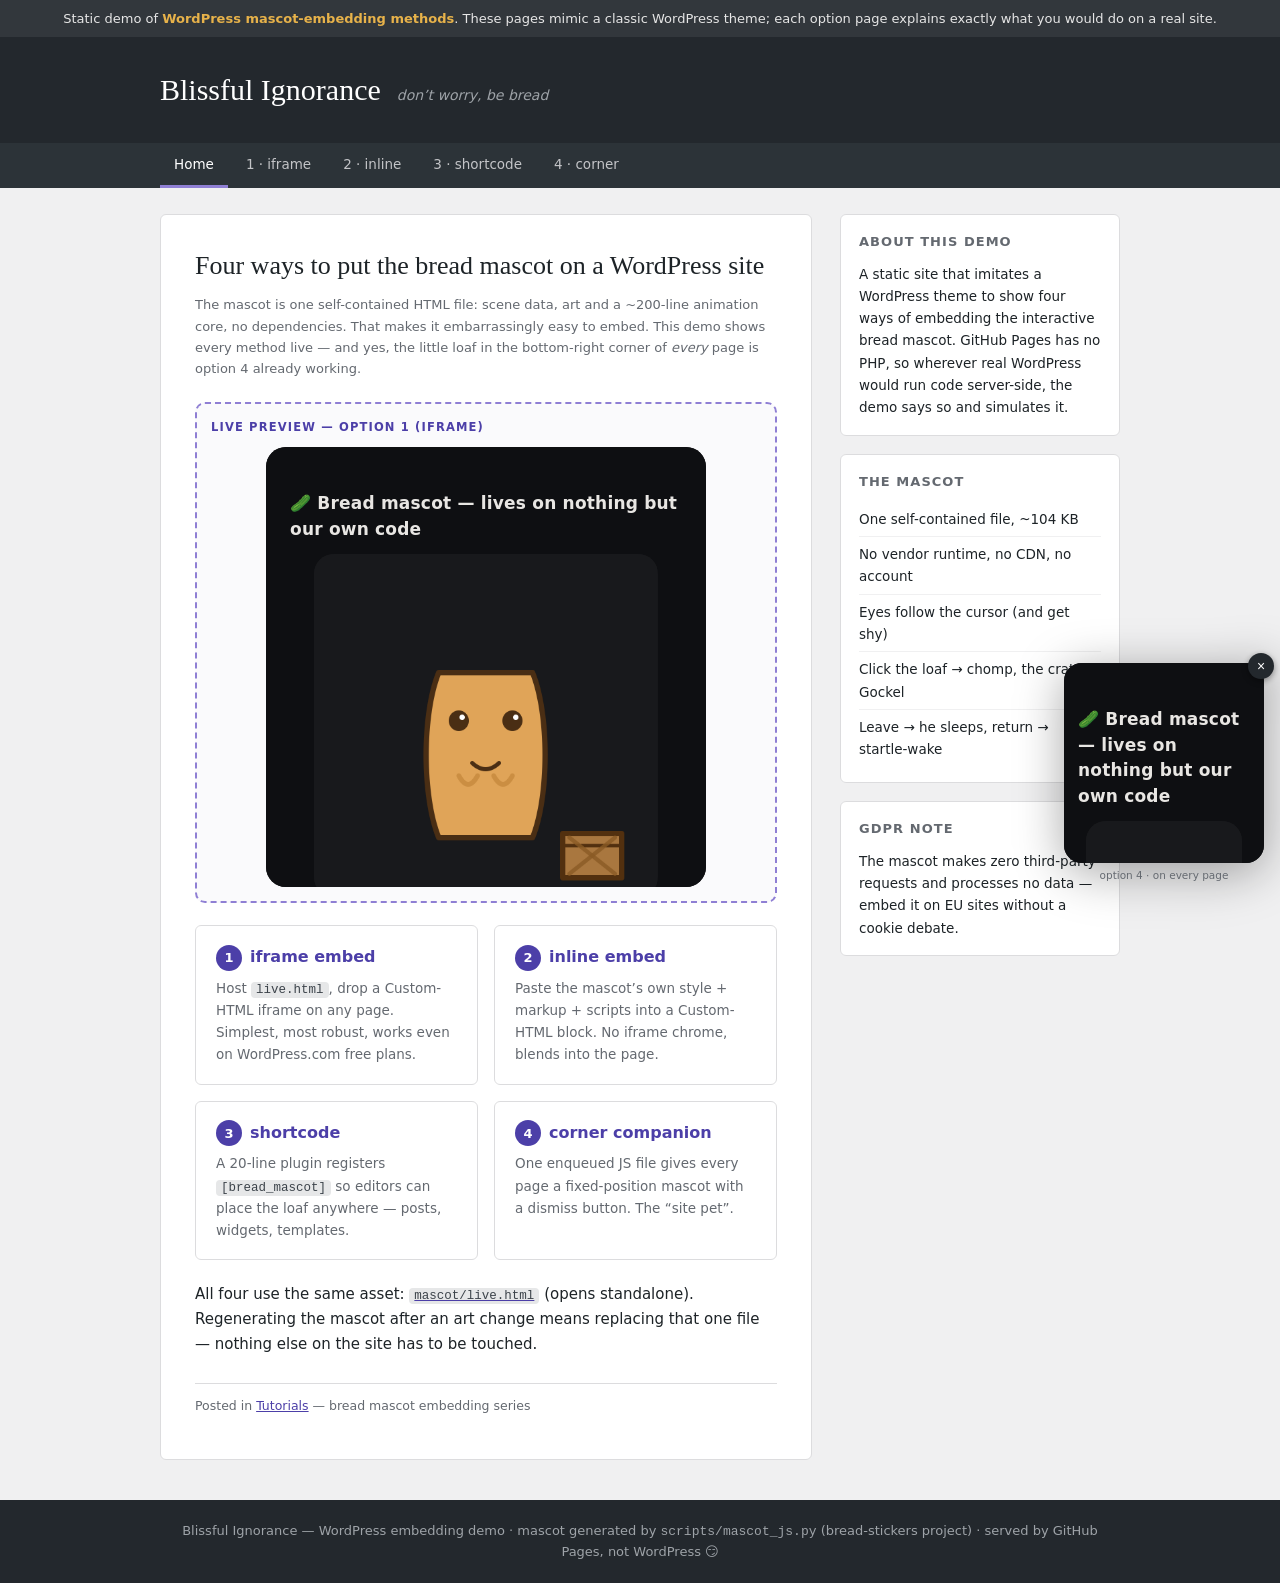
==== index.html @ 55a198b6 "Blissful Ignorance: WordPress mascot-embedding demo (options 1-4) Static site mimicking a classic Wo" ====
<!doctype html>
<html lang="en">
<head>
<meta charset="utf-8">
<meta name="viewport" content="width=device-width,initial-scale=1">
<title>WordPress mascot embedding demo &middot; Blissful Ignorance</title>
<link rel="stylesheet" href="assets/wp.css">
</head>
<body>
<div class="demo-note">Static demo of <strong>WordPress mascot-embedding methods</strong>. These pages mimic a classic WordPress theme; each option page explains exactly what you would do on a real site.</div>
<header class="site-head"><div class="wrap">
  <h1 class="site-title"><a href="index.html">Blissful Ignorance</a></h1>
  <p class="site-tag">don&rsquo;t worry, be bread</p>
</div></header>
<nav class="site-nav"><div class="wrap"><a href="index.html" class="active">Home</a><a href="option-1-iframe.html">1 &middot; iframe</a><a href="option-2-inline.html">2 &middot; inline</a><a href="option-3-shortcode.html">3 &middot; shortcode</a><a href="option-4-corner.html">4 &middot; corner</a></div></nav>
<div class="wrap cols">
<main>
<article>
<h2>Four ways to put the bread mascot on a WordPress site</h2>
<p class="kicker">The mascot is one self-contained HTML file: scene data,
art and a ~200-line animation core, no dependencies. That makes it
embarrassingly easy to embed. This demo shows every method live &mdash;
and yes, the little loaf in the bottom-right corner of <em>every</em>
page is option&nbsp;4 already working.</p>

<div class="demo-frame">
  <p class="label">Live preview &mdash; option 1 (iframe)</p>
  <iframe class="mascot" src="mascot/live.html" title="bread mascot"
          loading="lazy"></iframe>
</div>

<div class="cards">
  <div class="card"><h3><span class="num">1</span><a href="option-1-iframe.html">iframe embed</a></h3><p>Host <code>live.html</code>, drop a Custom-HTML iframe on any page. Simplest, most robust, works even on WordPress.com free plans.</p></div>
  <div class="card"><h3><span class="num">2</span><a href="option-2-inline.html">inline embed</a></h3><p>Paste the mascot&rsquo;s own style + markup + scripts into a Custom-HTML block. No iframe chrome, blends into the page.</p></div>
  <div class="card"><h3><span class="num">3</span><a href="option-3-shortcode.html">shortcode</a></h3><p>A 20-line plugin registers <code>[bread_mascot]</code> so editors can place the loaf anywhere &mdash; posts, widgets, templates.</p></div>
  <div class="card"><h3><span class="num">4</span><a href="option-4-corner.html">corner companion</a></h3><p>One enqueued JS file gives every page a fixed-position mascot with a dismiss button. The &ldquo;site pet&rdquo;.</p></div>
</div>

<p>All four use the same asset: <a href="mascot/live.html"><code>mascot/live.html</code></a> (opens standalone). Regenerating the mascot
after an art change means replacing that one file &mdash; nothing else
on the site has to be touched.</p>
<p class="meta">Posted in <a href="#">Tutorials</a> &mdash; bread mascot embedding series</p></main>
<aside>
  <div class="widget"><h2>About this demo</h2>
    <p style="margin:0">A static site that imitates a WordPress theme to
    show four ways of embedding the interactive bread mascot. GitHub Pages
    has no PHP, so wherever real WordPress would run code server-side, the
    demo says so and simulates it.</p></div>
  <div class="widget"><h2>The mascot</h2>
    <ul>
      <li>One self-contained file, ~104&nbsp;KB</li>
      <li>No vendor runtime, no CDN, no account</li>
      <li>Eyes follow the cursor (and get shy)</li>
      <li>Click the loaf &rarr; chomp, the crate &rarr; Gockel</li>
      <li>Leave &rarr; he sleeps, return &rarr; startle-wake</li>
    </ul></div>
  <div class="widget"><h2>GDPR note</h2>
    <p style="margin:0">The mascot makes zero third-party requests and
    processes no data &mdash; embed it on EU sites without a cookie
    debate.</p></div>
</aside>
</div>
<footer class="site-foot"><div class="wrap">Blissful Ignorance &mdash;
  WordPress embedding demo &middot; mascot generated by
  <code>scripts/mascot_js.py</code> (bread-stickers project) &middot;
  served by GitHub Pages, not WordPress &#128527;</div></footer>
<script src="assets/corner-mascot.js" defer></script>
</body></html>
---- assets/wp.css ----
/* Blissful Ignorance — static demo of a classic WordPress theme.
   The look is deliberately "default theme-ish" so every snippet on the
   option pages reads like it would in a real wp-admin preview. */
:root{
  --ink:#1d2327; --soft:#646970; --line:#dcdcde; --bg:#f0f0f1;
  --card:#fff; --accent:#8f7fd4; --accent-d:#4c3fa8; --code:#16181d;
}
*{box-sizing:border-box}
body{margin:0;background:var(--bg);color:var(--ink);
  font:15px/1.65 -apple-system,system-ui,"Segoe UI",Roboto,sans-serif}
a{color:var(--accent-d)}
.wrap{max-width:1000px;margin:0 auto;padding:0 20px}

.demo-note{background:#32373c;color:#e6e6e6;font-size:13px;
  padding:8px 20px;text-align:center}
.demo-note strong{color:#e7b24a}

.site-head{background:#23282d;color:#fff;padding:28px 0}
.site-head .wrap{display:flex;align-items:baseline;gap:16px;flex-wrap:wrap}
.site-title{font-family:Georgia,"Times New Roman",serif;font-size:30px;
  margin:0;font-weight:400}
.site-title a{color:#fff;text-decoration:none}
.site-tag{margin:0;color:#9ea3a8;font-style:italic;font-size:14px}

.site-nav{background:#2c3338;position:sticky;top:0;z-index:50}
.site-nav .wrap{display:flex;gap:4px;flex-wrap:wrap}
.site-nav a{color:#c3c4c7;padding:10px 14px;text-decoration:none;
  font-size:13.5px;border-bottom:3px solid transparent}
.site-nav a:hover{color:#fff;background:#3c434a}
.site-nav a.active{color:#fff;border-bottom-color:var(--accent)}

.cols{display:grid;grid-template-columns:minmax(0,1fr) 280px;gap:28px;
  padding-top:26px;padding-bottom:40px}
@media(max-width:820px){.cols{grid-template-columns:1fr}}

main article{background:var(--card);border:1px solid var(--line);
  border-radius:6px;padding:30px 34px}
main h2{font-family:Georgia,serif;font-weight:400;font-size:26px;
  margin:0 0 6px}
main h3{font-size:17px;margin:28px 0 8px}
.kicker{color:var(--soft);font-size:13px;margin:0 0 22px}
.meta{border-top:1px solid var(--line);margin-top:26px;padding-top:12px;
  color:var(--soft);font-size:12.5px}

pre{background:var(--code);color:#dfe3e8;border-radius:8px;
  padding:14px 16px;font:12.5px/1.55 ui-monospace,Menlo,Consolas,monospace;
  overflow:auto}
code{font:13px ui-monospace,Menlo,Consolas,monospace}
p code,li code{background:#e6e7e8;color:#3c434a;padding:1px 5px;
  border-radius:4px;font-size:12.5px}

ul,ol{padding-left:22px}
li{margin:4px 0}

.verdict{display:flex;gap:10px;flex-wrap:wrap;margin:18px 0 4px}
.pill{border-radius:999px;padding:3px 12px;font-size:12px;font-weight:600}
.pill.good{background:#edfaef;color:#1a7f37;border:1px solid #a5d7b3}
.pill.warn{background:#fff4e5;color:#9a6700;border:1px solid #e8cf9a}

aside .widget{background:var(--card);border:1px solid var(--line);
  border-radius:6px;padding:16px 18px;margin-bottom:18px;font-size:13.5px}
aside h2{font-size:13px;text-transform:uppercase;letter-spacing:.08em;
  color:var(--soft);margin:0 0 10px;font-family:inherit}
aside ul{list-style:none;padding:0;margin:0}
aside li{border-top:1px solid #f0f0f1;padding:6px 0;margin:0}
aside li:first-child{border-top:0}

.cards{display:grid;grid-template-columns:1fr 1fr;gap:16px;margin:22px 0}
@media(max-width:640px){.cards{grid-template-columns:1fr}}
.card{background:var(--card);border:1px solid var(--line);border-radius:6px;
  padding:18px 20px}
.card h3{margin:0 0 6px;font-size:16px}
.card h3 a{text-decoration:none}
.card p{margin:0;color:var(--soft);font-size:13.5px}
.num{display:inline-flex;width:26px;height:26px;border-radius:50%;
  background:var(--accent-d);color:#fff;align-items:center;
  justify-content:center;font-size:13px;margin-right:8px}

.site-foot{background:#23282d;color:#9ea3a8;padding:20px 0;
  font-size:13px;text-align:center}
.site-foot a{color:#c3c4c7}

/* demo-stage helpers */
.demo-frame{border:2px dashed var(--accent);border-radius:10px;
  padding:14px;margin:20px 0;background:#fafafc}
.demo-frame .label{font-size:11.5px;text-transform:uppercase;
  letter-spacing:.1em;color:var(--accent-d);font-weight:700;margin:0 0 10px}
iframe.mascot{display:block;margin:0 auto;border:0;border-radius:20px;
  width:min(440px,100%);aspect-ratio:1;background:#18191c}
.aligncenter{margin-left:auto;margin-right:auto}

/* option 4: site-wide corner companion (injected by corner-mascot.js) */
#bread-corner{position:fixed;right:16px;bottom:16px;z-index:9990;
  width:200px;filter:drop-shadow(0 8px 24px rgba(0,0,0,.35))}
#bread-corner iframe{width:100%;aspect-ratio:1;border:0;border-radius:18px;
  background:#18191c;display:block}
#bread-corner button{position:absolute;top:-10px;right:-10px;width:26px;
  height:26px;border-radius:50%;border:0;background:#23282d;color:#fff;
  font-size:14px;line-height:1;cursor:pointer;box-shadow:0 2px 6px rgba(0,0,0,.4)}
#bread-corner .tip{font-size:10.5px;color:var(--soft);text-align:center;
  margin-top:4px}
@media(max-width:640px){#bread-corner{width:130px;right:10px;bottom:10px}}
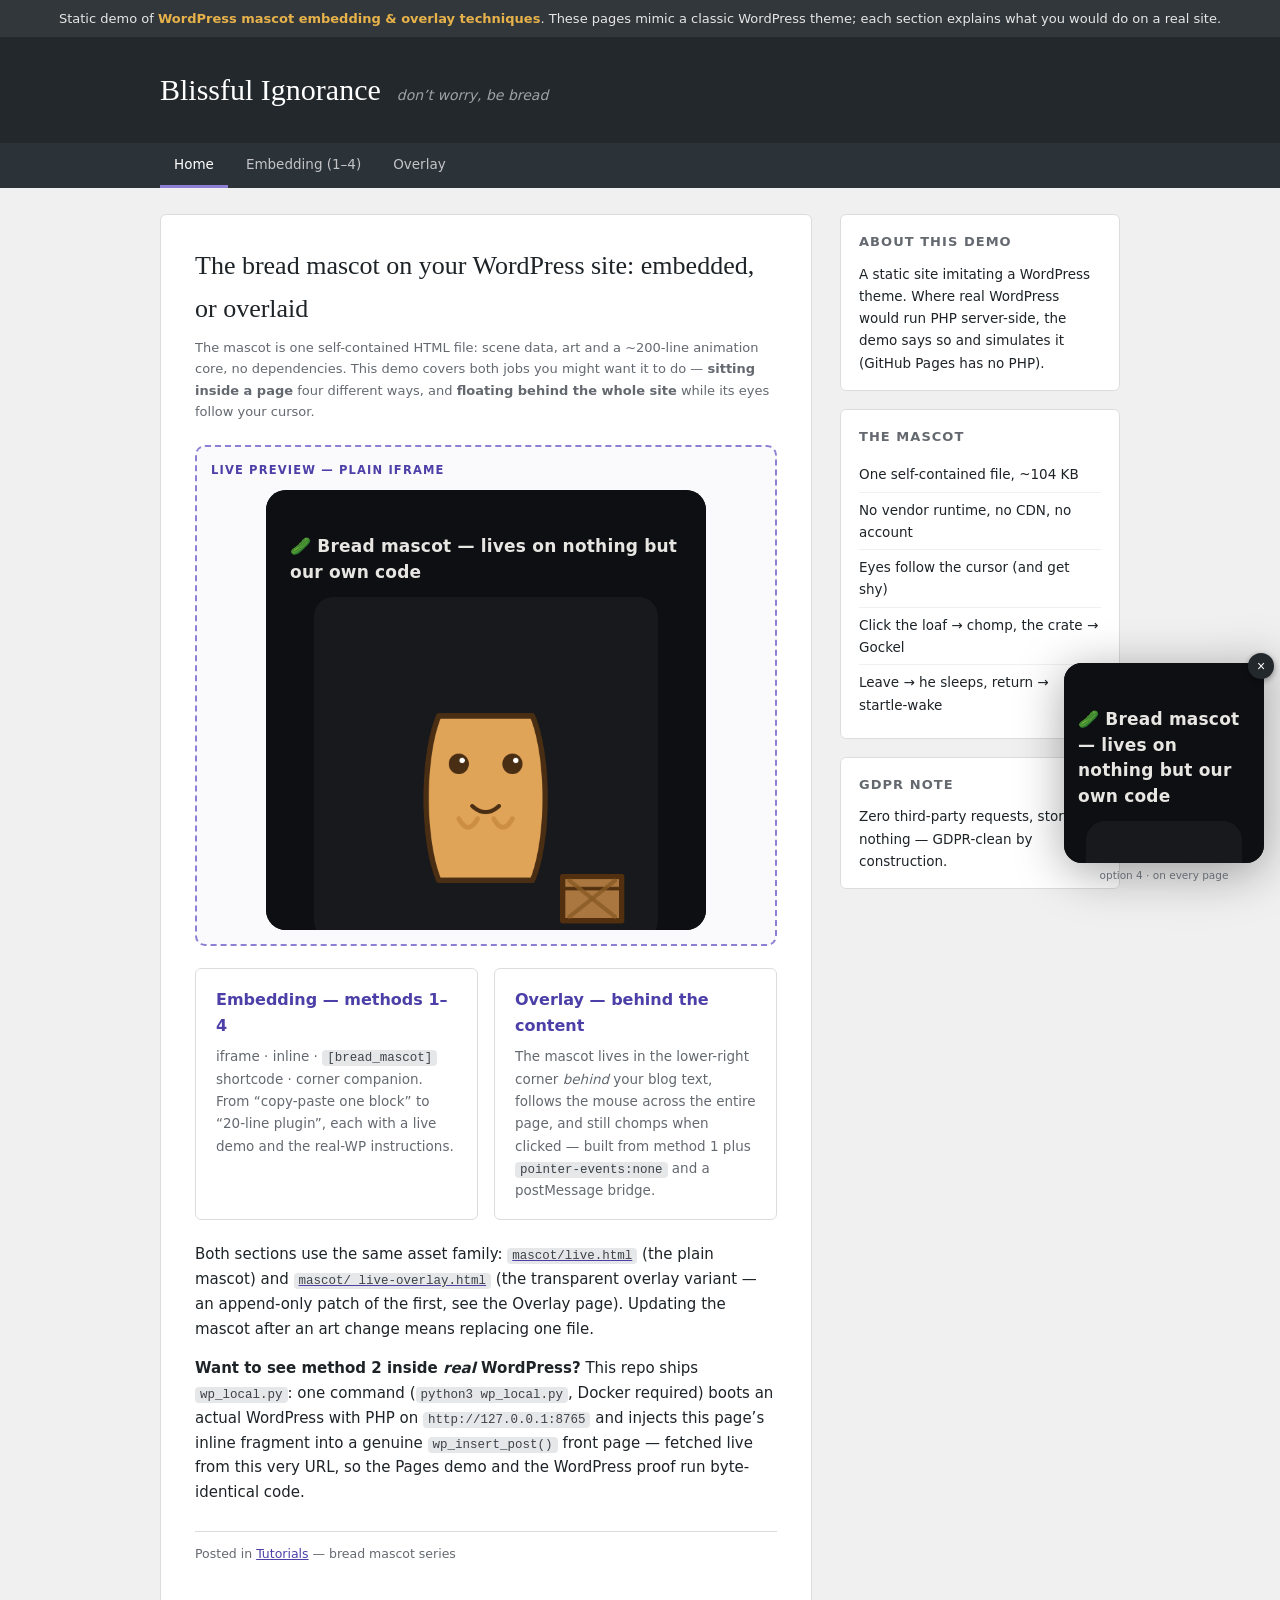
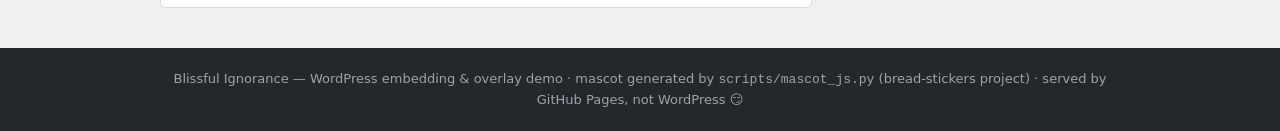
==== commit 74182e1a: "Restructure: Embedding (1-4) merged + new Overlay section - embedding.html: the four methods on one " ====
--- a/index.html
+++ b/index.html
@@ -3,49 +3,70 @@
 <head>
 <meta charset="utf-8">
 <meta name="viewport" content="width=device-width,initial-scale=1">
-<title>WordPress mascot embedding demo &middot; Blissful Ignorance</title>
+<title>WordPress mascot demo &middot; Blissful Ignorance</title>
 <link rel="stylesheet" href="assets/wp.css">
 </head>
-<body>
-<div class="demo-note">Static demo of <strong>WordPress mascot-embedding methods</strong>. These pages mimic a classic WordPress theme; each option page explains exactly what you would do on a real site.</div>
+<body class="">
+<div class="demo-note">Static demo of <strong>WordPress mascot embedding
+&amp; overlay techniques</strong>. These pages mimic a classic WordPress
+theme; each section explains what you would do on a real site.</div>
 <header class="site-head"><div class="wrap">
   <h1 class="site-title"><a href="index.html">Blissful Ignorance</a></h1>
   <p class="site-tag">don&rsquo;t worry, be bread</p>
 </div></header>
-<nav class="site-nav"><div class="wrap"><a href="index.html" class="active">Home</a><a href="option-1-iframe.html">1 &middot; iframe</a><a href="option-2-inline.html">2 &middot; inline</a><a href="option-3-shortcode.html">3 &middot; shortcode</a><a href="option-4-corner.html">4 &middot; corner</a></div></nav>
+<nav class="site-nav"><div class="wrap"><a href="index.html" class="active">Home</a><a href="embedding.html">Embedding (1&ndash;4)</a><a href="overlay.html">Overlay</a></div></nav>
 <div class="wrap cols">
 <main>
 <article>
-<h2>Four ways to put the bread mascot on a WordPress site</h2>
+<h2>The bread mascot on your WordPress site: embedded, or overlaid</h2>
 <p class="kicker">The mascot is one self-contained HTML file: scene data,
-art and a ~200-line animation core, no dependencies. That makes it
-embarrassingly easy to embed. This demo shows every method live &mdash;
-and yes, the little loaf in the bottom-right corner of <em>every</em>
-page is option&nbsp;4 already working.</p>
+art and a ~200-line animation core, no dependencies. This demo covers
+both jobs you might want it to do &mdash; <strong>sitting inside a
+page</strong> four different ways, and <strong>floating behind the whole
+site</strong> while its eyes follow your cursor.</p>
 
 <div class="demo-frame">
-  <p class="label">Live preview &mdash; option 1 (iframe)</p>
+  <p class="label">Live preview &mdash; plain iframe</p>
   <iframe class="mascot" src="mascot/live.html" title="bread mascot"
           loading="lazy"></iframe>
 </div>
 
 <div class="cards">
-  <div class="card"><h3><span class="num">1</span><a href="option-1-iframe.html">iframe embed</a></h3><p>Host <code>live.html</code>, drop a Custom-HTML iframe on any page. Simplest, most robust, works even on WordPress.com free plans.</p></div>
-  <div class="card"><h3><span class="num">2</span><a href="option-2-inline.html">inline embed</a></h3><p>Paste the mascot&rsquo;s own style + markup + scripts into a Custom-HTML block. No iframe chrome, blends into the page.</p></div>
-  <div class="card"><h3><span class="num">3</span><a href="option-3-shortcode.html">shortcode</a></h3><p>A 20-line plugin registers <code>[bread_mascot]</code> so editors can place the loaf anywhere &mdash; posts, widgets, templates.</p></div>
-  <div class="card"><h3><span class="num">4</span><a href="option-4-corner.html">corner companion</a></h3><p>One enqueued JS file gives every page a fixed-position mascot with a dismiss button. The &ldquo;site pet&rdquo;.</p></div>
+  <div class="card"><h3><a href="embedding.html">Embedding &mdash;
+     methods 1&ndash;4</a></h3><p>iframe &middot; inline &middot;
+     <code>[bread_mascot]</code> shortcode &middot; corner companion.
+     From &ldquo;copy-paste one block&rdquo; to &ldquo;20-line
+     plugin&rdquo;, each with a live demo and the real-WP
+     instructions.</p></div>
+  <div class="card"><h3><a href="overlay.html">Overlay &mdash; behind
+     the content</a></h3><p>The mascot lives in the lower-right corner
+     <em>behind</em> your blog text, follows the mouse across the entire
+     page, and still chomps when clicked &mdash; built from method 1
+     plus <code>pointer-events:none</code> and a postMessage
+     bridge.</p></div>
 </div>
 
-<p>All four use the same asset: <a href="mascot/live.html"><code>mascot/live.html</code></a> (opens standalone). Regenerating the mascot
-after an art change means replacing that one file &mdash; nothing else
-on the site has to be touched.</p>
-<p class="meta">Posted in <a href="#">Tutorials</a> &mdash; bread mascot embedding series</p></main>
+<p>Both sections use the same asset family:
+<a href="mascot/live.html"><code>mascot/live.html</code></a> (the plain
+mascot) and <a href="mascot/live-overlay.html"><code>mascot/
+live-overlay.html</code></a> (the transparent overlay variant &mdash; an
+append-only patch of the first, see the Overlay page). Updating the
+mascot after an art change means replacing one file.</p>
+
+<p><strong>Want to see method 2 inside <em>real</em> WordPress?</strong>
+This repo ships <code>wp_local.py</code>: one command
+(<code>python3 wp_local.py</code>, Docker required) boots an actual
+WordPress with PHP on <code>http://127.0.0.1:8765</code> and injects
+this page&rsquo;s inline fragment into a genuine
+<code>wp_insert_post()</code> front page &mdash; fetched live from this
+very URL, so the Pages demo and the WordPress proof run byte-identical
+code.</p>
+<p class="meta">Posted in <a href="#">Tutorials</a> &mdash; bread mascot series</p></main>
 <aside>
   <div class="widget"><h2>About this demo</h2>
-    <p style="margin:0">A static site that imitates a WordPress theme to
-    show four ways of embedding the interactive bread mascot. GitHub Pages
-    has no PHP, so wherever real WordPress would run code server-side, the
-    demo says so and simulates it.</p></div>
+    <p style="margin:0">A static site imitating a WordPress theme. Where
+    real WordPress would run PHP server-side, the demo says so and
+    simulates it (GitHub Pages has no PHP).</p></div>
   <div class="widget"><h2>The mascot</h2>
     <ul>
       <li>One self-contained file, ~104&nbsp;KB</li>
@@ -55,13 +76,12 @@
       <li>Leave &rarr; he sleeps, return &rarr; startle-wake</li>
     </ul></div>
   <div class="widget"><h2>GDPR note</h2>
-    <p style="margin:0">The mascot makes zero third-party requests and
-    processes no data &mdash; embed it on EU sites without a cookie
-    debate.</p></div>
+    <p style="margin:0">Zero third-party requests, stores nothing &mdash;
+    GDPR-clean by construction.</p></div>
 </aside>
 </div>
 <footer class="site-foot"><div class="wrap">Blissful Ignorance &mdash;
-  WordPress embedding demo &middot; mascot generated by
+  WordPress embedding &amp; overlay demo &middot; mascot generated by
   <code>scripts/mascot_js.py</code> (bread-stickers project) &middot;
   served by GitHub Pages, not WordPress &#128527;</div></footer>
 <script src="assets/corner-mascot.js" defer></script>
--- a/assets/wp.css
+++ b/assets/wp.css
@@ -100,3 +100,18 @@
 #bread-corner .tip{font-size:10.5px;color:var(--soft);text-align:center;
   margin-top:4px}
 @media(max-width:640px){#bread-corner{width:130px;right:10px;bottom:10px}}
+
+/* overlay page (section 2): mascot frame BEHIND the content, click-through */
+#overlay-mascot{position:fixed;right:18px;bottom:18px;
+  width:230px;height:230px;border:0;border-radius:22px;
+  background:transparent;pointer-events:none;z-index:0}
+.overlay-page .cols{grid-template-columns:minmax(0,1fr);max-width:860px}
+.overlay-page main article{position:relative;z-index:1;
+  background:rgba(255,255,255,.82);backdrop-filter:blur(1px)}
+.overlay-page aside{display:none}
+.z-toggle{display:inline-flex;gap:8px;align-items:center;cursor:pointer;
+  background:#f6f6f7;border:1px solid var(--line);border-radius:8px;
+  padding:8px 14px;margin:6px 0 18px;font-size:14px}
+.rec{display:inline-block;vertical-align:middle;margin-left:8px;
+  border-radius:999px;padding:2px 10px;font-size:11px;font-weight:700;
+  background:#edfaef;color:#1a7f37;border:1px solid #a5d7b3}
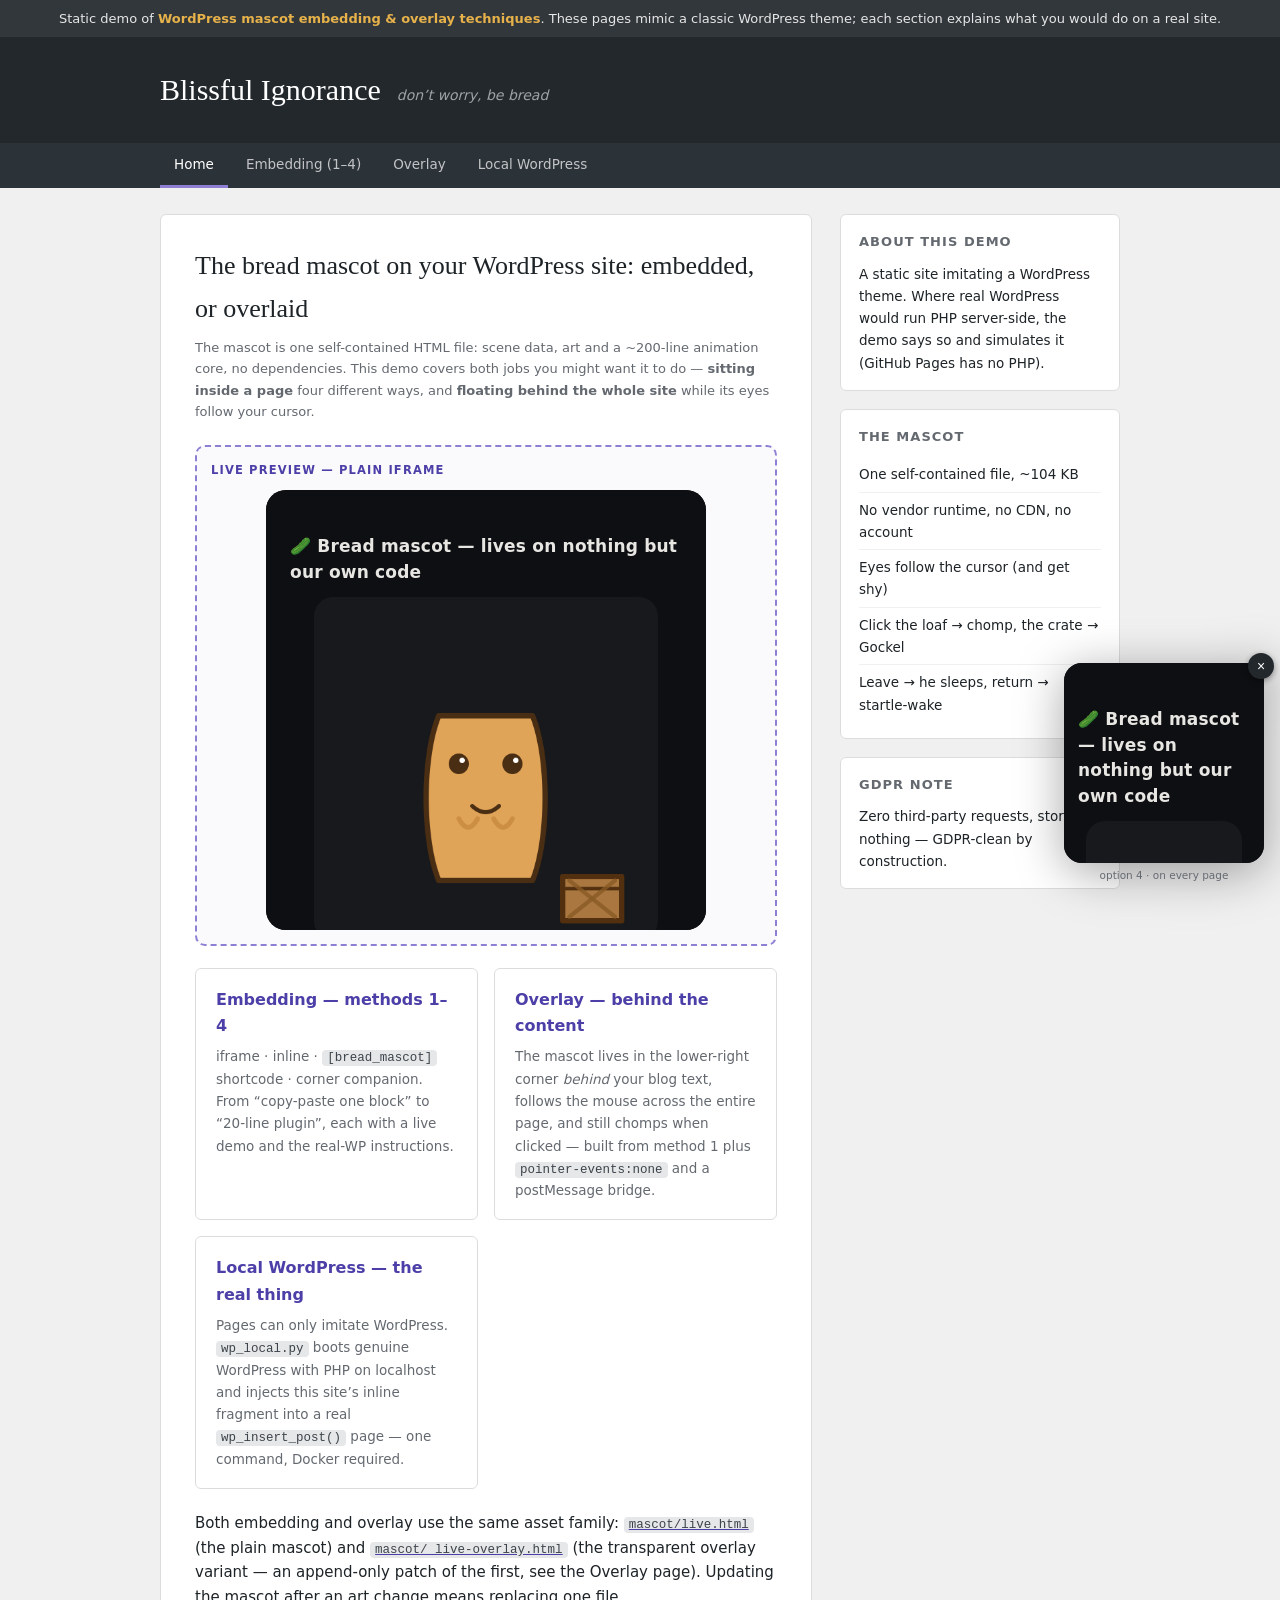
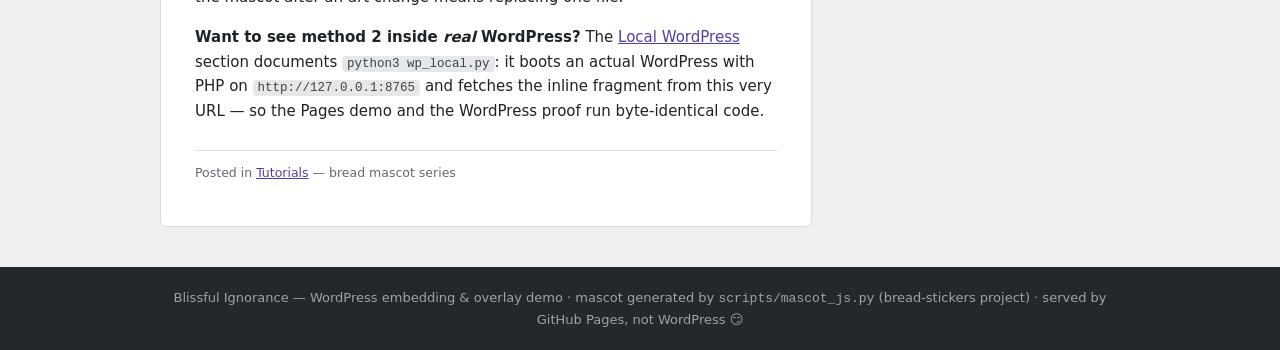
==== commit 68fb73f2: "Overlay: opaque card + tracked round window; new Local WordPress section - the translucent card made" ====
--- a/index.html
+++ b/index.html
@@ -14,7 +14,7 @@
   <h1 class="site-title"><a href="index.html">Blissful Ignorance</a></h1>
   <p class="site-tag">don&rsquo;t worry, be bread</p>
 </div></header>
-<nav class="site-nav"><div class="wrap"><a href="index.html" class="active">Home</a><a href="embedding.html">Embedding (1&ndash;4)</a><a href="overlay.html">Overlay</a></div></nav>
+<nav class="site-nav"><div class="wrap"><a href="index.html" class="active">Home</a><a href="embedding.html">Embedding (1&ndash;4)</a><a href="overlay.html">Overlay</a><a href="local-wp.html">Local WordPress</a></div></nav>
 <div class="wrap cols">
 <main>
 <article>
@@ -44,9 +44,15 @@
      page, and still chomps when clicked &mdash; built from method 1
      plus <code>pointer-events:none</code> and a postMessage
      bridge.</p></div>
+  <div class="card"><h3><a href="local-wp.html">Local WordPress
+     &mdash; the real thing</a></h3><p>Pages can only imitate WordPress.
+     <code>wp_local.py</code> boots genuine WordPress with PHP on
+     localhost and injects this site&rsquo;s inline fragment into a real
+     <code>wp_insert_post()</code> page &mdash; one command, Docker
+     required.</p></div>
 </div>
 
-<p>Both sections use the same asset family:
+<p>Both embedding and overlay use the same asset family:
 <a href="mascot/live.html"><code>mascot/live.html</code></a> (the plain
 mascot) and <a href="mascot/live-overlay.html"><code>mascot/
 live-overlay.html</code></a> (the transparent overlay variant &mdash; an
@@ -54,13 +60,11 @@
 mascot after an art change means replacing one file.</p>
 
 <p><strong>Want to see method 2 inside <em>real</em> WordPress?</strong>
-This repo ships <code>wp_local.py</code>: one command
-(<code>python3 wp_local.py</code>, Docker required) boots an actual
-WordPress with PHP on <code>http://127.0.0.1:8765</code> and injects
-this page&rsquo;s inline fragment into a genuine
-<code>wp_insert_post()</code> front page &mdash; fetched live from this
-very URL, so the Pages demo and the WordPress proof run byte-identical
-code.</p>
+The <a href="local-wp.html">Local WordPress</a> section documents
+<code>python3 wp_local.py</code>: it boots an actual WordPress with PHP
+on <code>http://127.0.0.1:8765</code> and fetches the inline fragment
+from this very URL &mdash; so the Pages demo and the WordPress proof run
+byte-identical code.</p>
 <p class="meta">Posted in <a href="#">Tutorials</a> &mdash; bread mascot series</p></main>
 <aside>
   <div class="widget"><h2>About this demo</h2>
--- a/assets/wp.css
+++ b/assets/wp.css
@@ -106,8 +106,15 @@
   width:230px;height:230px;border:0;border-radius:22px;
   background:transparent;pointer-events:none;z-index:0}
 .overlay-page .cols{grid-template-columns:minmax(0,1fr);max-width:860px}
-.overlay-page main article{position:relative;z-index:1;
-  background:rgba(255,255,255,.82);backdrop-filter:blur(1px)}
+/* opaque card like a real theme, with a soft round WINDOW punched around
+   the corner mascot (--hx/--hy are tracked by the overlay glue script),
+   so he reads as "behind the page", not "stuck behind fog" */
+.overlay-page main article{position:relative;z-index:1;background:#fff;
+  --hx:-500px;--hy:-500px;
+  -webkit-mask:radial-gradient(175px 175px at var(--hx) var(--hy),
+      transparent 58%, #000 100%);
+  mask:radial-gradient(175px 175px at var(--hx) var(--hy),
+      transparent 58%, #000 100%)}
 .overlay-page aside{display:none}
 .z-toggle{display:inline-flex;gap:8px;align-items:center;cursor:pointer;
   background:#f6f6f7;border:1px solid var(--line);border-radius:8px;
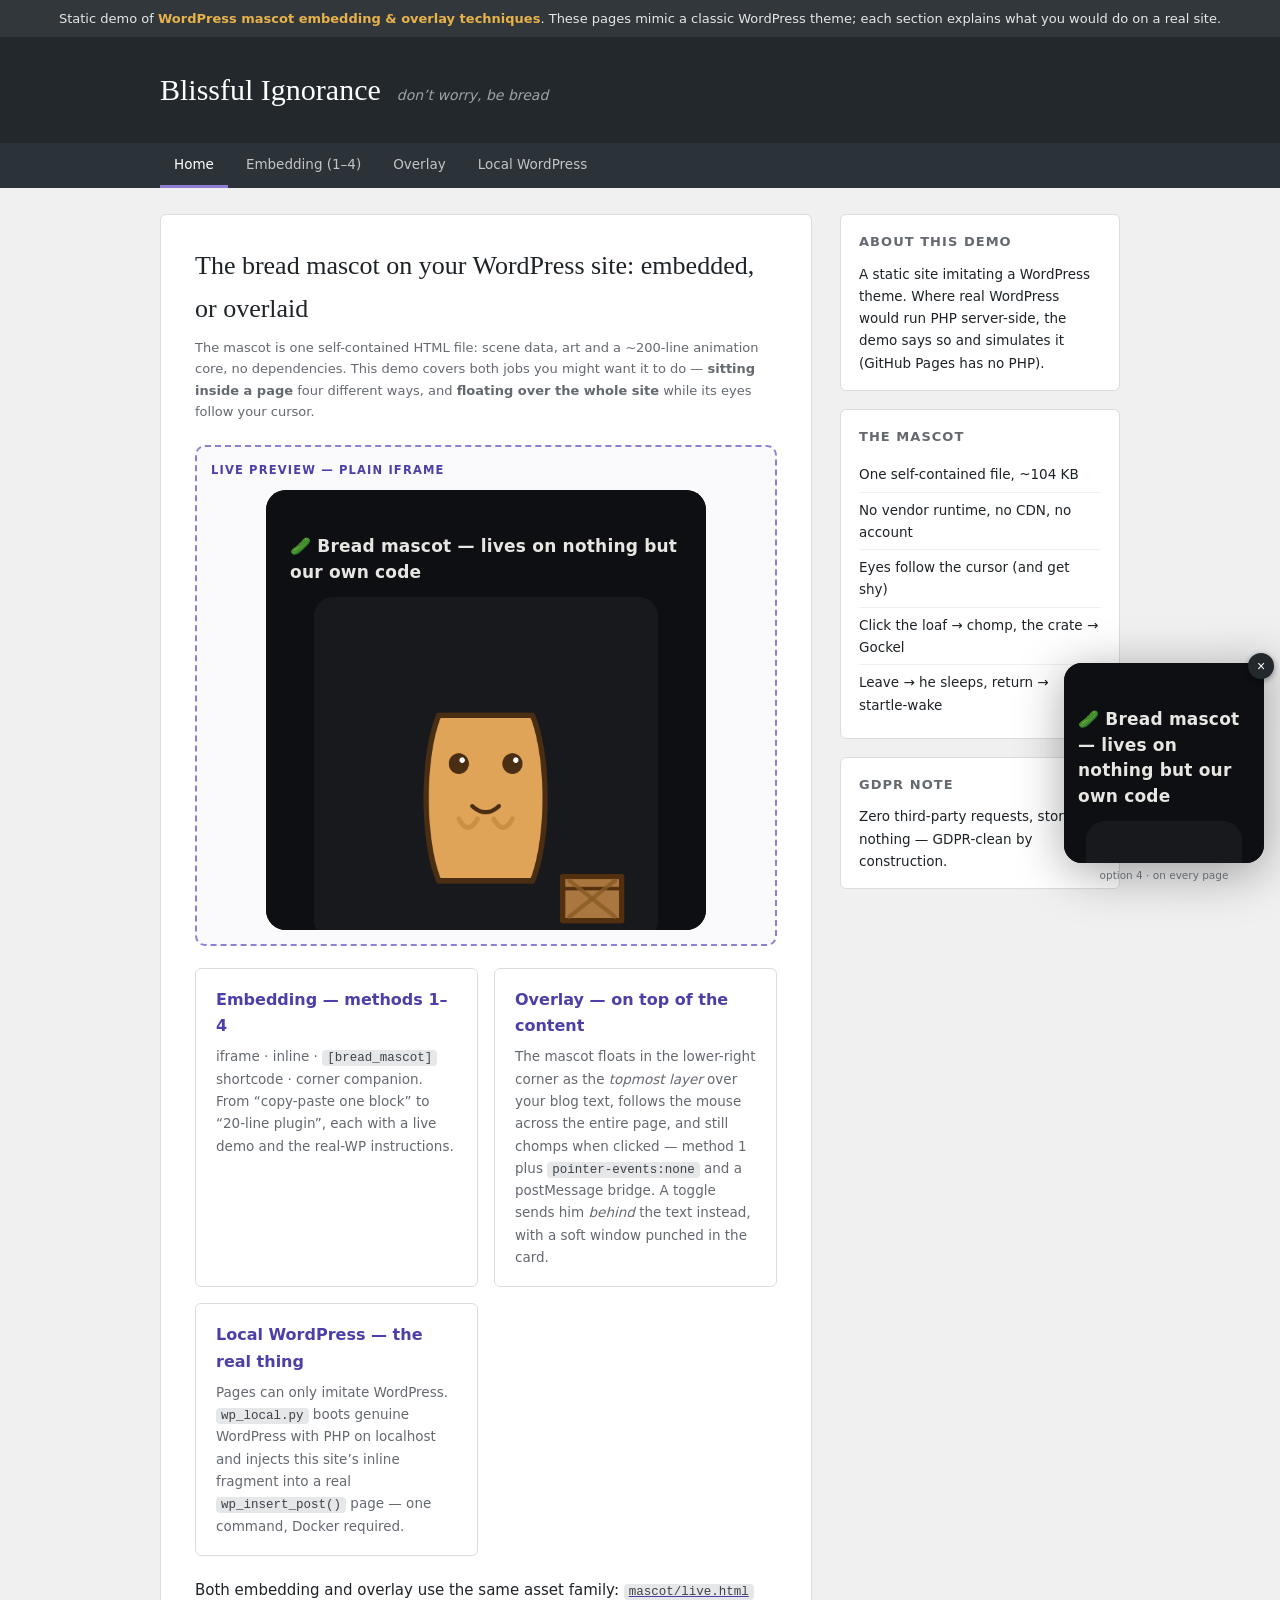
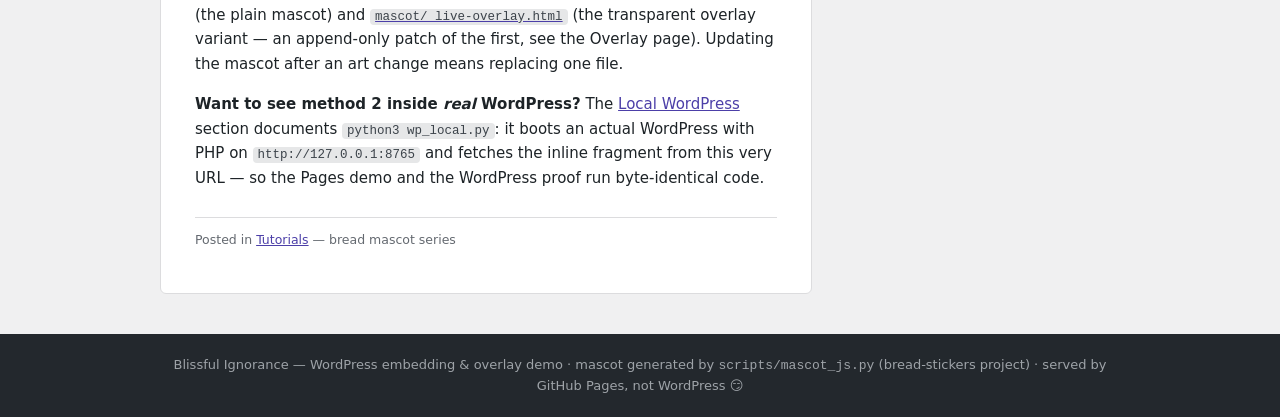
==== commit 64656f76: "Overlay: topmost layer becomes the default (owner directive revision) - mascot now floats OVER the p" ====
--- a/index.html
+++ b/index.html
@@ -22,7 +22,7 @@
 <p class="kicker">The mascot is one self-contained HTML file: scene data,
 art and a ~200-line animation core, no dependencies. This demo covers
 both jobs you might want it to do &mdash; <strong>sitting inside a
-page</strong> four different ways, and <strong>floating behind the whole
+page</strong> four different ways, and <strong>floating over the whole
 site</strong> while its eyes follow your cursor.</p>
 
 <div class="demo-frame">
@@ -38,12 +38,13 @@
      From &ldquo;copy-paste one block&rdquo; to &ldquo;20-line
      plugin&rdquo;, each with a live demo and the real-WP
      instructions.</p></div>
-  <div class="card"><h3><a href="overlay.html">Overlay &mdash; behind
-     the content</a></h3><p>The mascot lives in the lower-right corner
-     <em>behind</em> your blog text, follows the mouse across the entire
-     page, and still chomps when clicked &mdash; built from method 1
-     plus <code>pointer-events:none</code> and a postMessage
-     bridge.</p></div>
+  <div class="card"><h3><a href="overlay.html">Overlay &mdash; on top
+     of the content</a></h3><p>The mascot floats in the lower-right
+     corner as the <em>topmost layer</em> over your blog text, follows
+     the mouse across the entire page, and still chomps when clicked
+     &mdash; method 1 plus <code>pointer-events:none</code> and a
+     postMessage bridge. A toggle sends him <em>behind</em> the text
+     instead, with a soft window punched in the card.</p></div>
   <div class="card"><h3><a href="local-wp.html">Local WordPress
      &mdash; the real thing</a></h3><p>Pages can only imitate WordPress.
      <code>wp_local.py</code> boots genuine WordPress with PHP on
--- a/assets/wp.css
+++ b/assets/wp.css
@@ -101,15 +101,16 @@
   margin-top:4px}
 @media(max-width:640px){#bread-corner{width:130px;right:10px;bottom:10px}}
 
-/* overlay page (section 2): mascot frame BEHIND the content, click-through */
+/* overlay page (section 2): mascot frame as the TOPMOST layer,
+   click-through; the .windowed card variant is the opt-in "behind" mode */
 #overlay-mascot{position:fixed;right:18px;bottom:18px;
   width:230px;height:230px;border:0;border-radius:22px;
-  background:transparent;pointer-events:none;z-index:0}
+  background:transparent;pointer-events:none;z-index:60}
 .overlay-page .cols{grid-template-columns:minmax(0,1fr);max-width:860px}
-/* opaque card like a real theme, with a soft round WINDOW punched around
-   the corner mascot (--hx/--hy are tracked by the overlay glue script),
-   so he reads as "behind the page", not "stuck behind fog" */
-.overlay-page main article{position:relative;z-index:1;background:#fff;
+.overlay-page main article{position:relative;z-index:1;background:#fff}
+/* opaque card with a soft round WINDOW punched around the corner mascot
+   (--hx/--hy tracked by the overlay glue script) - only in behind-mode */
+.overlay-page main article.windowed{z-index:1;
   --hx:-500px;--hy:-500px;
   -webkit-mask:radial-gradient(175px 175px at var(--hx) var(--hy),
       transparent 58%, #000 100%);
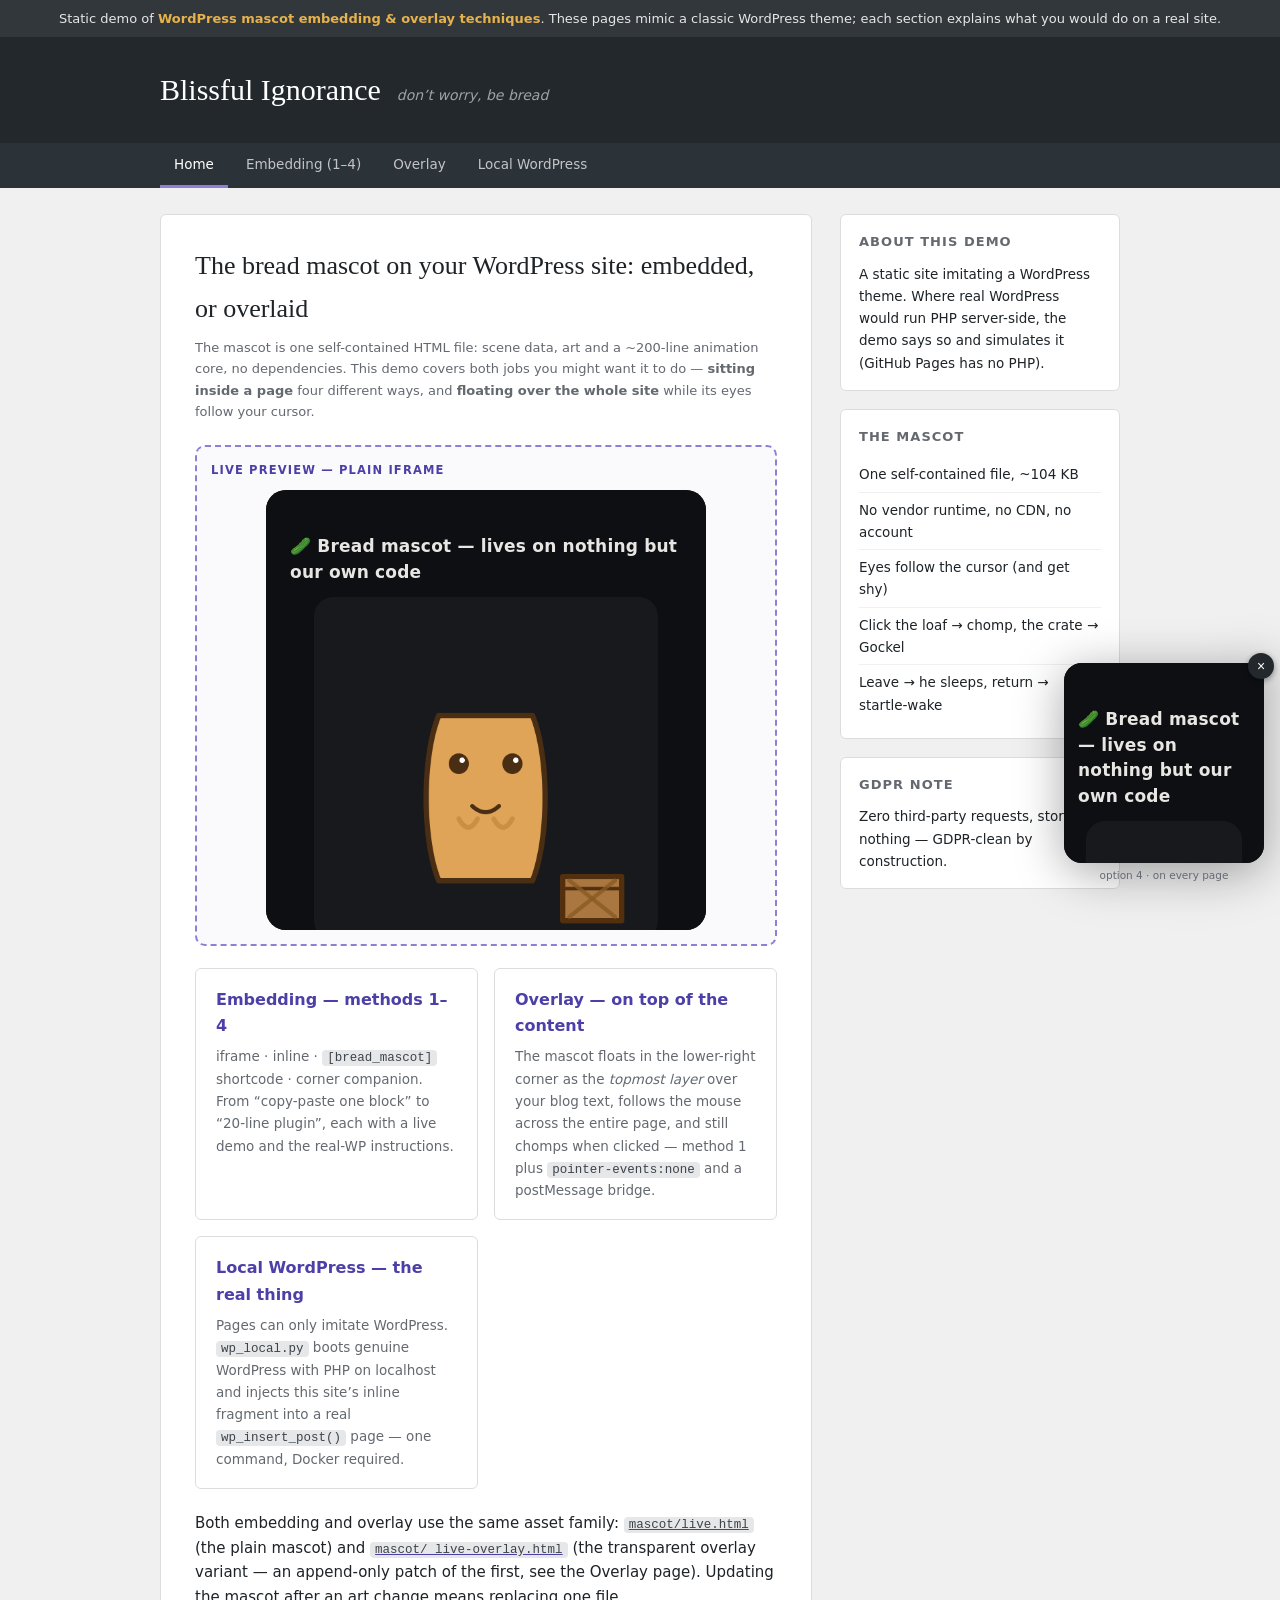
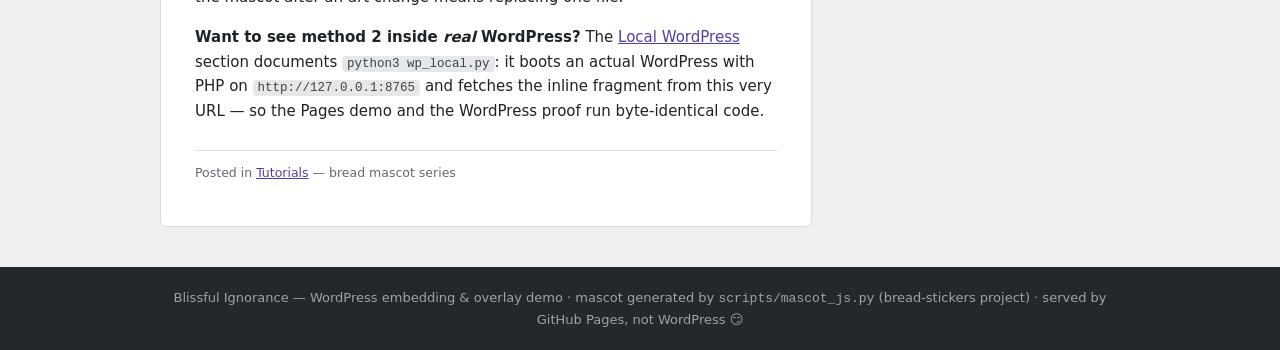
==== commit bac87d28: "Remove behind-mode entirely; add silent failure mode (owner directives) - behind-the-text option del" ====
--- a/index.html
+++ b/index.html
@@ -43,8 +43,7 @@
      corner as the <em>topmost layer</em> over your blog text, follows
      the mouse across the entire page, and still chomps when clicked
      &mdash; method 1 plus <code>pointer-events:none</code> and a
-     postMessage bridge. A toggle sends him <em>behind</em> the text
-     instead, with a soft window punched in the card.</p></div>
+     postMessage bridge.</p></div>
   <div class="card"><h3><a href="local-wp.html">Local WordPress
      &mdash; the real thing</a></h3><p>Pages can only imitate WordPress.
      <code>wp_local.py</code> boots genuine WordPress with PHP on
--- a/assets/wp.css
+++ b/assets/wp.css
@@ -102,24 +102,13 @@
 @media(max-width:640px){#bread-corner{width:130px;right:10px;bottom:10px}}
 
 /* overlay page (section 2): mascot frame as the TOPMOST layer,
-   click-through; the .windowed card variant is the opt-in "behind" mode */
+   click-through */
 #overlay-mascot{position:fixed;right:18px;bottom:18px;
   width:230px;height:230px;border:0;border-radius:22px;
   background:transparent;pointer-events:none;z-index:60}
 .overlay-page .cols{grid-template-columns:minmax(0,1fr);max-width:860px}
-.overlay-page main article{position:relative;z-index:1;background:#fff}
-/* opaque card with a soft round WINDOW punched around the corner mascot
-   (--hx/--hy tracked by the overlay glue script) - only in behind-mode */
-.overlay-page main article.windowed{z-index:1;
-  --hx:-500px;--hy:-500px;
-  -webkit-mask:radial-gradient(175px 175px at var(--hx) var(--hy),
-      transparent 58%, #000 100%);
-  mask:radial-gradient(175px 175px at var(--hx) var(--hy),
-      transparent 58%, #000 100%)}
+.overlay-page main article{position:relative;z-index:0;background:#fff}
 .overlay-page aside{display:none}
-.z-toggle{display:inline-flex;gap:8px;align-items:center;cursor:pointer;
-  background:#f6f6f7;border:1px solid var(--line);border-radius:8px;
-  padding:8px 14px;margin:6px 0 18px;font-size:14px}
 .rec{display:inline-block;vertical-align:middle;margin-left:8px;
   border-radius:999px;padding:2px 10px;font-size:11px;font-weight:700;
   background:#edfaef;color:#1a7f37;border:1px solid #a5d7b3}
